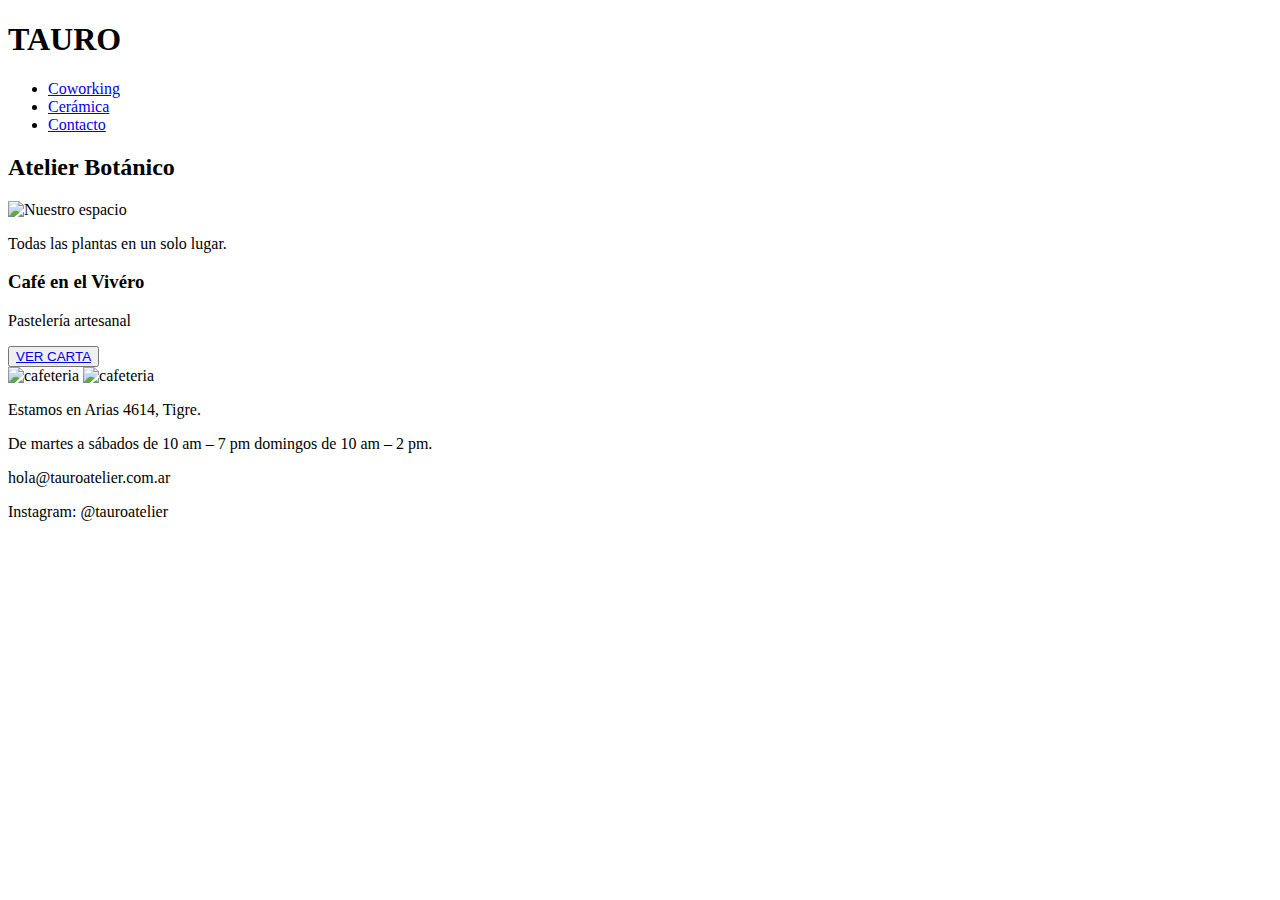
==== index.html @ 1984323c "initial commit" ====
<!DOCTYPE html>
<html lang="en">
<head>
    <meta charset="UTF-8">
    <meta http-equiv="X-UA-Compatible" content="IE=edge">
    <meta name="viewport" content="width=device-width, initial-scale=1.0">
    <link rel="stylesheet" href="css/estilo.css">
    <link rel="preconnect" href="https://fonts.googleapis.com">
    <link rel="preconnect" href="https://fonts.gstatic.com" crossorigin>
    <link rel="preconnect" href="https://fonts.googleapis.com">
    <link rel="preconnect" href="https://fonts.gstatic.com" crossorigin>
    <link rel="preconnect" href="https://fonts.googleapis.com">
    <link rel="preconnect" href="https://fonts.gstatic.com" crossorigin>
    <title>TAURO</title>
</head>
<body>
    <header>
    <div class="primerbloque">
        <h1>TAURO</h1>
        <nav>
            <ul>
                <li><a href="pages/coworking.html">Coworking</a></li>
                <li><a href="pages/ceramica.html">Cerámica</a></li>
                <li><a href="pages/contacto.html">Contacto</a></li>
            </ul>
        </nav>
    </div>
    </header>
     <main>
       <div class="atelier">
         <h2>Atelier Botánico</h2>
         <img class="img-1" src="./assets/VIVERRO.jpg" alt="Nuestro espacio">
         <p> Todas las plantas en un solo lugar.</p>
       </div>
       <div class="cafe-boton">
         <h3>Café en el Vivéro</h3>
         <p>Pastelería artesanal</p>
         <button class="boton"><a href="pages/carta.html">VER CARTA</a></button>
         </div>
         <div class="cafe-imagenes">
         <img class="img-2" src="./assets/cafe vivero.jpg" alt="cafeteria">
         <img class="img-3" src="./assets/mesacoffee.jpg" alt="cafeteria">
        </div>      
    </main>
    <footer class="contenedor-footer">
        <div class="footer-tauro">
                    
       
    <p>Estamos en Arias 4614, Tigre.</p>
    <P> De martes a sábados de 10 am – 7 pm
        domingos de 10 am – 2 pm.</P>
        <P>hola@tauroatelier.com.ar</P>
        <p>Instagram: @tauroatelier</p>
    </div>

    </footer>
</body>
</html>
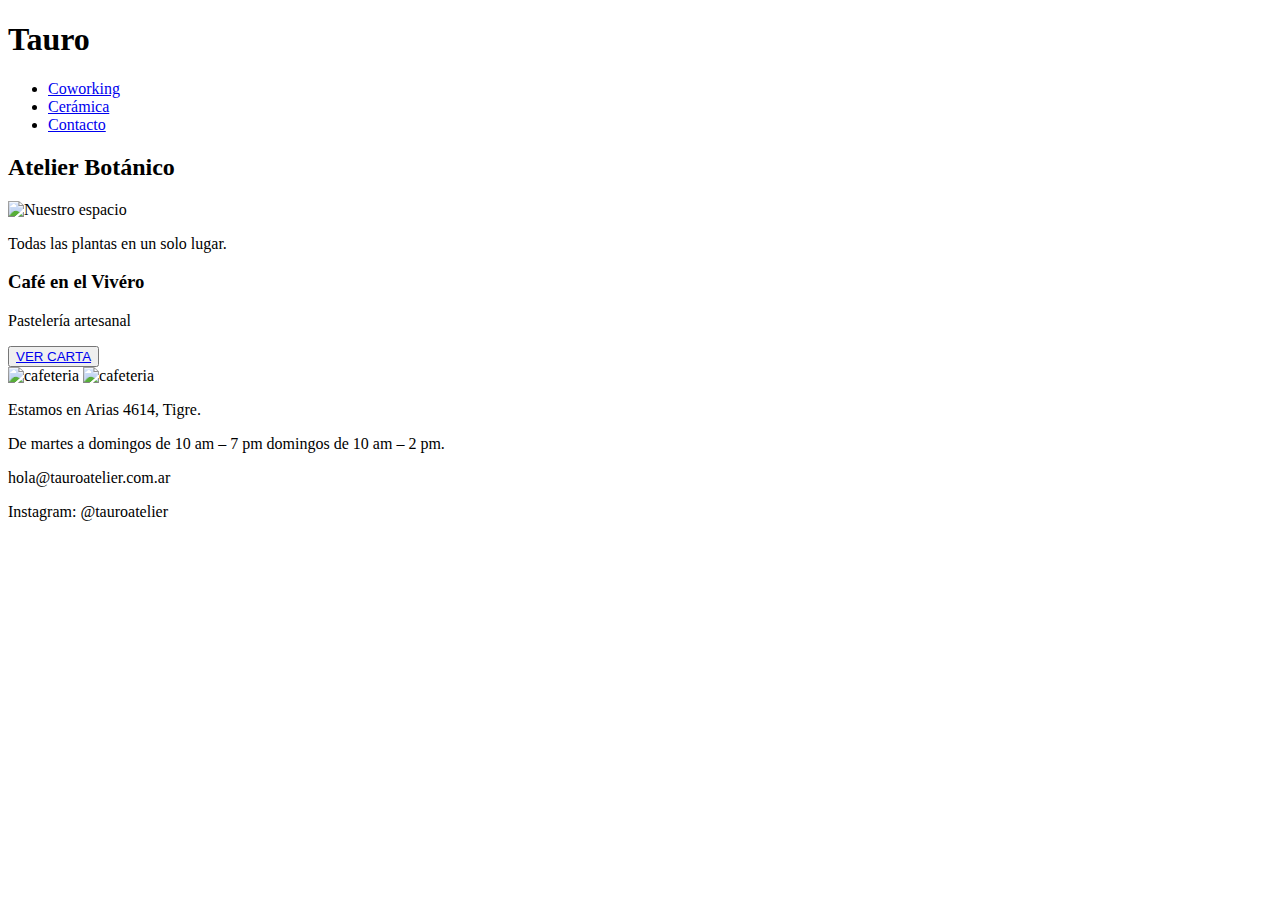
==== commit fbbb7e81: "eighth commit" ====
--- a/index.html
+++ b/index.html
@@ -4,19 +4,23 @@
     <meta charset="UTF-8">
     <meta http-equiv="X-UA-Compatible" content="IE=edge">
     <meta name="viewport" content="width=device-width, initial-scale=1.0">
-    <link rel="stylesheet" href="css/estilo.css">
+    
     <link rel="preconnect" href="https://fonts.googleapis.com">
     <link rel="preconnect" href="https://fonts.gstatic.com" crossorigin>
     <link rel="preconnect" href="https://fonts.googleapis.com">
     <link rel="preconnect" href="https://fonts.gstatic.com" crossorigin>
     <link rel="preconnect" href="https://fonts.googleapis.com">
     <link rel="preconnect" href="https://fonts.gstatic.com" crossorigin>
+
+
+    <link rel="stylesheet" href="css/estilo.css">
+    
     <title>TAURO</title>
 </head>
-<body>
+<body class="contenedor">
     <header>
     <div class="primerbloque">
-        <h1>TAURO</h1>
+        <h1>Tauro</h1>
         <nav>
             <ul>
                 <li><a href="pages/coworking.html">Coworking</a></li>
@@ -24,15 +28,14 @@
                 <li><a href="pages/contacto.html">Contacto</a></li>
             </ul>
         </nav>
-    </div>
     </header>
      <main>
        <div class="atelier">
          <h2>Atelier Botánico</h2>
          <img class="img-1" src="./assets/VIVERRO.jpg" alt="Nuestro espacio">
-         <p> Todas las plantas en un solo lugar.</p>
+         <p>Todas las plantas en un solo lugar.</p>
        </div>
-       <div class="cafe-boton">
+       <div class="cafeteria">
          <h3>Café en el Vivéro</h3>
          <p>Pastelería artesanal</p>
          <button class="boton"><a href="pages/carta.html">VER CARTA</a></button>
@@ -42,17 +45,17 @@
          <img class="img-3" src="./assets/mesacoffee.jpg" alt="cafeteria">
         </div>      
     </main>
-    <footer class="contenedor-footer">
+    <footer class="footer">
         <div class="footer-tauro">
                     
-       
-    <p>Estamos en Arias 4614, Tigre.</p>
-    <P> De martes a sábados de 10 am – 7 pm
+        <p>Estamos en Arias 4614, Tigre.</p>
+        <P> De martes a domingos de 10 am – 7 pm
         domingos de 10 am – 2 pm.</P>
         <P>hola@tauroatelier.com.ar</P>
         <p>Instagram: @tauroatelier</p>
     </div>
+    </footer>
 
-    </footer>
+    
 </body>
 </html>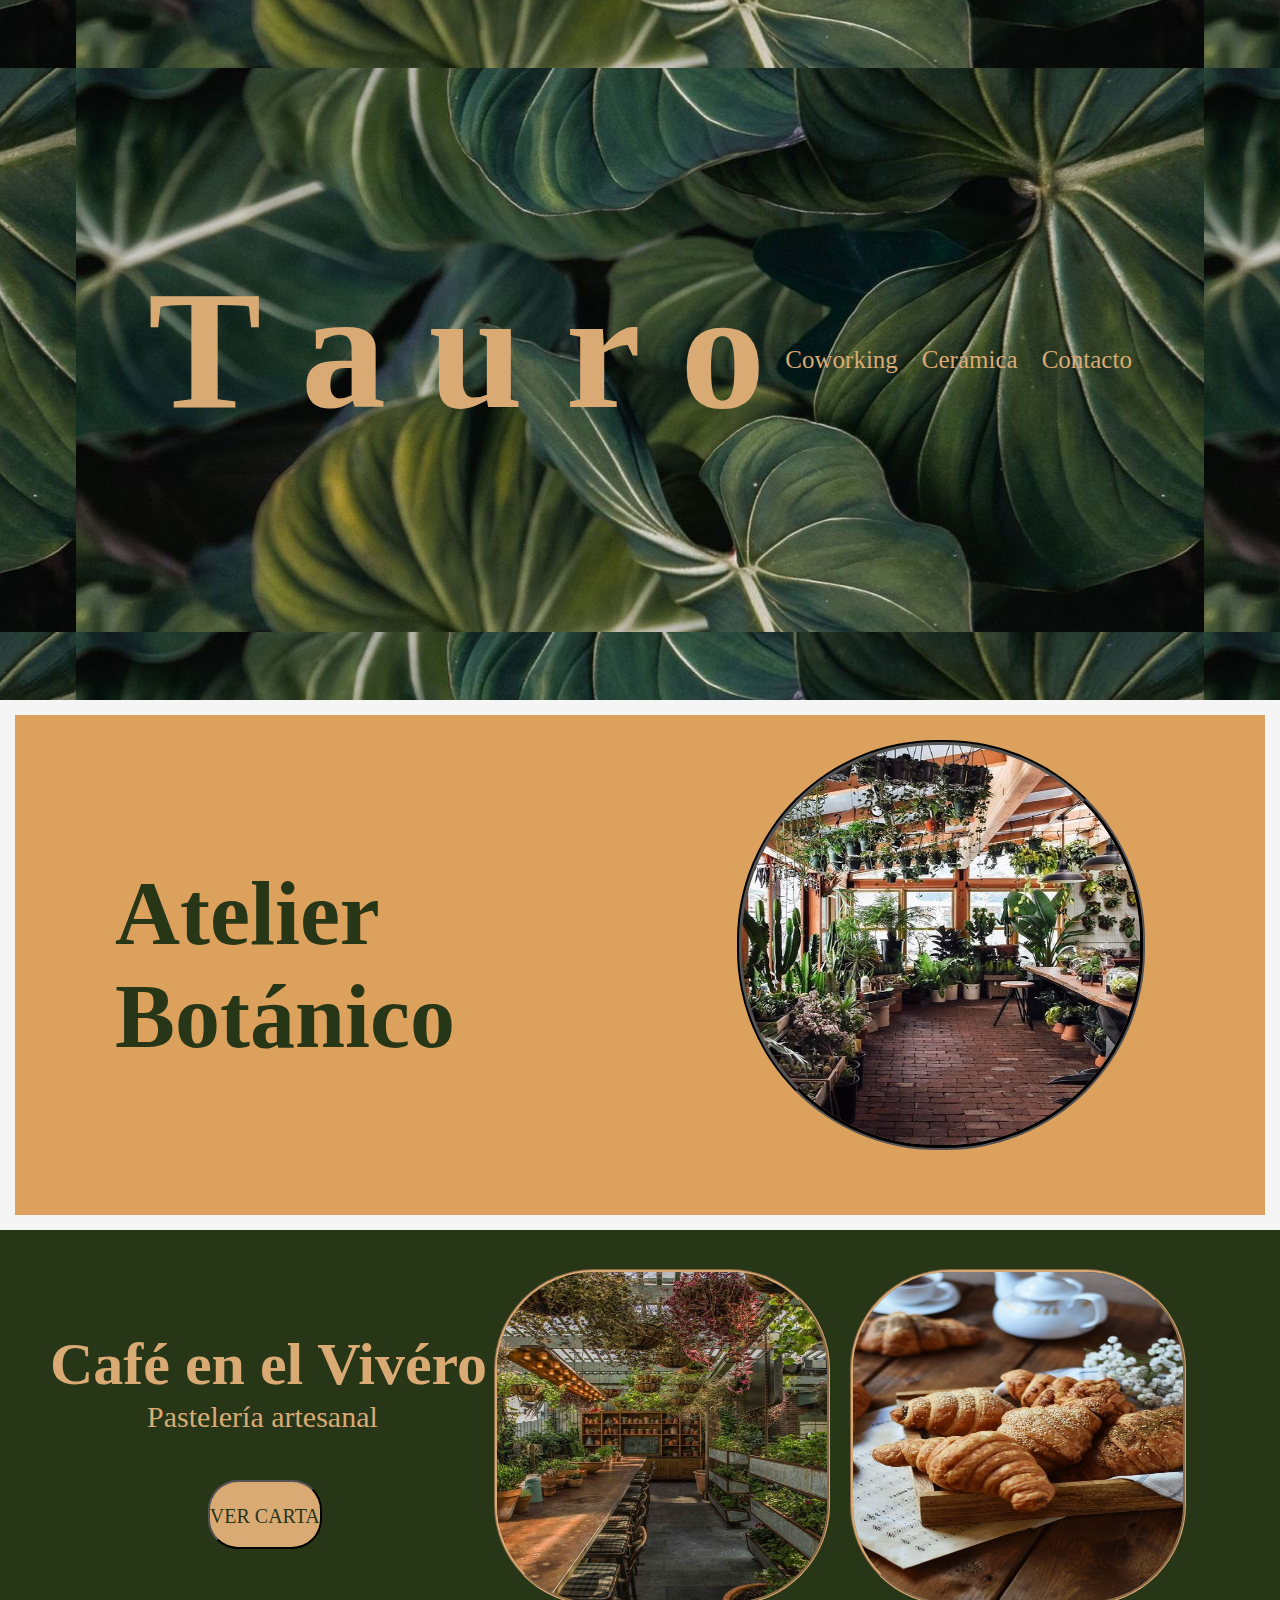
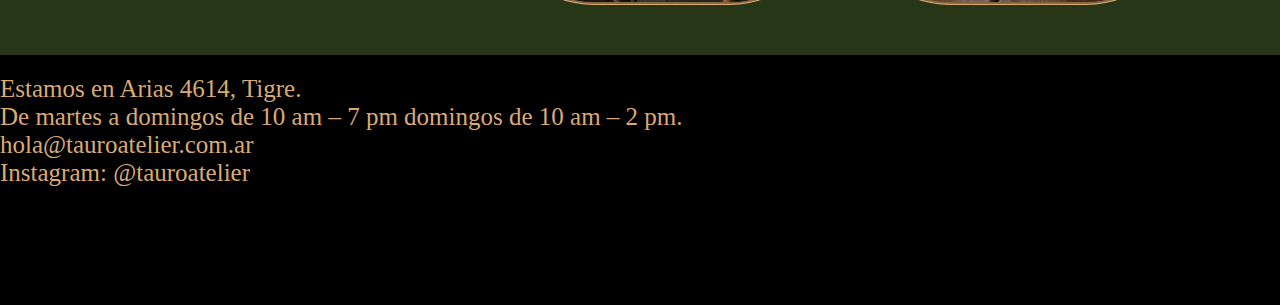
==== commit f35149a4: "cambio a develop" ====
--- a/index.html
+++ b/index.html
@@ -12,6 +12,11 @@
     <link rel="preconnect" href="https://fonts.googleapis.com">
     <link rel="preconnect" href="https://fonts.gstatic.com" crossorigin>
 
+    <!--Link Boostrap -->
+
+    <link href="https://cdn.jsdelivr.net/npm/bootstrap@5.2.0/dist/css/bootstrap.min.css" rel="stylesheet" integrity="sha384-gH2yIJqKdNHPEq0n4Mqa/HGKIhSkIHeL5AyhkYV8i59U5AR6csBvApHHNl/vI1Bx" crossorigin="anonymous">
+    
+    <!-- Link CSS-->
 
     <link rel="stylesheet" href="css/estilo.css">
     
@@ -20,7 +25,7 @@
 <body class="contenedor">
     <header>
     <div class="primerbloque">
-        <h1>Tauro</h1>
+        <h1>T a u r o</h1>
         <nav>
             <ul>
                 <li><a href="pages/coworking.html">Coworking</a></li>
@@ -32,9 +37,8 @@
      <main>
        <div class="atelier">
          <h2>Atelier Botánico</h2>
-         <img class="img-1" src="./assets/VIVERRO.jpg" alt="Nuestro espacio">
-         <p>Todas las plantas en un solo lugar.</p>
-       </div>
+         <img src="./assets/VIVERRO.jpg" alt="Nuestro espacio">
+        </div>
        <div class="cafeteria">
          <h3>Café en el Vivéro</h3>
          <p>Pastelería artesanal</p>
@@ -56,6 +60,8 @@
     </div>
     </footer>
 
-    
+    <!-- Script Boostrap-->
+    <script src="https://cdn.jsdelivr.net/npm/bootstrap@5.2.0/dist/js/bootstrap.bundle.min.js" integrity="sha384-A3rJD856KowSb7dwlZdYEkO39Gagi7vIsF0jrRAoQmDKKtQBHUuLZ9AsSv4jD4Xa" crossorigin="anonymous"></script>
 </body>
-</html>+</html>
+
--- a/css/estilo.css
+++ b/css/estilo.css
@@ -0,0 +1,900 @@
+*{
+    margin: 0px;
+    padding: 0px;
+       
+}
+ 
+
+.contenedor{
+    background-color: rgb(255, 255, 255);
+    display: grid;
+    grid-template-rows: repeat(4, fr);
+
+    grid-template-areas: 
+    "primerbloque"
+    "atelier"
+    "cafeteria"
+    "footer"
+    ;
+}
+
+ /* index header */ 
+
+ .primerbloque{
+    background-image: url(../assets/fondooo.jpg);
+    background-position: center;       
+    height: 700px;
+   
+    display: flex;
+    flex-direction: row;
+    justify-content: center;
+    align-items: center;
+
+    grid-area: primerbloque;
+    
+}
+
+.primerbloque h1{
+    color:#daaa74;
+    font-family: 'EB Garamond', serif;
+    text-align: center;
+    font-size: 170px;
+    
+    animation-name: fade-in;
+    animation-duration: 1s;
+   
+    }
+
+nav{
+    text-align: center;
+
+}
+
+
+.primerbloque nav{
+    text-align: center;
+    display: flex;
+    
+}
+    
+
+li{
+    display: inline-block;
+    
+}    
+
+ul li a{
+    color:#daaa74;
+    font-family: 'EB Garamond', serif;
+    font-size: 25px;     
+    display: inline-block;
+    justify-content: space-between;
+    margin-left: 20px;
+    margin-top: 20px;
+    text-align: center;
+   
+
+    text-decoration: none;
+       
+} 
+
+ul li a:hover{
+    color: #FEFAE0;
+
+}
+
+   
+ul{
+    list-style-type: none;
+   
+}
+
+/* index main */ 
+
+.atelier{
+    
+    height: 500px;
+    background-color: #DDA15E;
+    font-family: 'Roboto Mono', monospace;   
+    border: 15px;
+    border-style: solid;
+    border-color: whitesmoke;
+    display: flex;
+    justify-content: center;
+
+    grid-area: atelier;
+    
+}
+
+.atelier h2{
+    
+    position: relative;
+    font-size: 90px;
+    font-family: 'EB Garamond', serif;
+    color: #283618;
+    display: flex;
+    flex-direction: column;
+    justify-content: center;
+    text-align: start;
+    margin-left: 100px;
+   
+
+}
+
+
+.atelier img{
+    display: flex;
+    justify-content: center;
+    position: relative;
+    height: 400px;
+    width: 400px;
+    border-radius: 200px;
+    border: 5px;
+    border-style:groove;
+    border-color: #000000;
+    display: flex;
+    margin-right: 120px;
+    margin-top: 25px;
+
+}
+
+.cafe-imagenes{
+    background-color: #283618;
+    display: flex;
+    justify-content: center;
+    
+}
+
+.cafe-imagenes img{
+    background-color: #283618;
+    height: 330px;
+    width: 330px;
+    border-radius: 100px;
+    position: relative;
+    bottom: 40px;
+    left: 200px;
+    
+    display:flex;
+    justify-content: space-between;
+    margin: 10px;
+    
+    border-color: #daaa74;
+    border-style:groove;
+    
+    
+    
+}
+
+.cafeteria{
+    background-color:#283618;
+    color: #daaa74;
+    font-family: 'EB Garamond', serif;
+    display: flex;
+
+    grid-area: cafeteria;
+
+}
+
+.cafeteria h3{
+    font-size: 60px;
+    position: relative;
+    left: 50px;
+    top: 100px;
+
+}
+
+.cafeteria p{
+    font-size: 30px ;
+    position: relative;
+    right: 290px;
+    top: 170px;
+}
+    
+.boton{
+    background-color: #daaa74;
+    color: #283618;
+    font-size: 25px;
+    position: relative;
+    text-decoration: none;     
+    border-radius: 30px;
+    right: 460px;
+    top:250px
+    
+    
+}
+
+.boton:hover{
+    background-color: #FEFAE0;
+
+
+}
+
+.boton a{
+    text-decoration: none;
+    color:#283618;
+    font-size: 20px;
+    font-family: 'EB Garamond', serif;
+    
+}
+
+/* index footer */ 
+
+.footer{
+    grid-area: footer;
+}
+
+    
+
+.footer-tauro{
+    background-color: #000000;
+    color:#daaa74;
+    height: 250px;
+    
+}
+
+
+
+.footer-tauro p{
+    font-size: 25px;
+    position: relative;
+    top: 20px;
+    font-family: 'EB Garamond', serif;
+}
+
+/* estilos de carta */
+
+.contenedor-body{
+    display: grid;
+    grid-template-columns: (1,fr);
+    grid-template-rows: repeat(4, fr);
+    
+    grid-template-areas:
+    "nav-carta"
+    "contenedor-carta"
+    "contenedor-carta2"
+    "footer-carta"
+    ;
+
+}
+
+.contenedor-body h1{
+    display: flex;
+    flex-direction: row;
+    justify-content: center;
+}
+
+.contenedor-carta{
+    background-color: #283618;
+    height: 400px;
+    display: flex;
+
+    grid-area: contenedor-carta;
+
+}
+
+.nav-carta{
+    background-color:#daaa74;
+    color:#000000;
+    
+    grid-area: nav-carta;
+
+}
+
+.nav-carta h1{
+    color: #283618;
+    font-size: 75px;
+}
+
+.nav-carta a{
+    color: #283618;
+}
+
+
+.lista-cafe{
+    background-color:#8d591d;
+    color:#000000;
+    position: relative;
+    width: 320px;
+    height: 330px;
+    display: inline-block;
+    border-radius: 15px;
+    margin: 10px;
+    padding: 10px;
+    left: 100px;
+
+}
+
+.lista-cafe p{
+    color: #283618;
+    font-size: 30px;
+    text-align: center;
+    font-family:'Roboto Mono', monospace;
+
+}
+    
+
+
+
+
+.lista-cafe li{
+
+    font-family:'Roboto Mono', monospace;
+    
+
+}
+
+
+
+.lista-icedcoffee{
+    background-color:#daaa74;
+    color:#000000;
+    position: relative;
+    width: 320px;
+    height: 320px;
+    display: inline-block;
+    border-radius: 15px;
+    margin: 10px;
+    padding: 10px;
+    bottom: 180px;
+    left: 100px;
+    
+}
+
+.lista-icedcoffee p{
+    color: #283618;
+    font-size: 30px;
+    text-align: center;
+    font-family:'Roboto Mono', monospace;
+}
+
+
+.lista-icedcoffee li{
+    font-family:'Roboto Mono', monospace;
+}
+
+.lista-te{
+    background-color: #8d591d;
+    color: #000000;
+    position: relative;
+    width: 320px;
+    height: 320px;
+    display: inline-block;
+    border-radius: 15px;
+    margin: 10px;
+    padding: 10px;
+    bottom: 105px;
+    left: 100px;
+    
+}   
+    
+.lista-te p{
+    color: #283618;
+    font-size: 30px;
+    text-align: center;
+}
+
+
+
+.lista-te li{
+    font-family:'Roboto Mono', monospace;
+}
+
+
+.lista-cafe ul li{
+    display: block;
+    font-size: 18px;
+    margin-top: 5px;
+
+}
+    
+
+.lista-icedcoffee ul li{
+    display: block;
+    font-size: 18px;
+    margin-top: 10px;
+}
+
+.lista-te ul li{
+    display: block;
+    font-size: 18px;
+    margin-top: 10px;
+}
+
+.contenedor-carta2{
+    background-color: #daaa74;
+    display: flex;
+    height: 400px;
+    
+    grid-area: contenedor-carta2;
+}
+
+
+.brunch{
+    background-color:#8d591d;
+    height: 320px;
+    width: 320px;
+    border-radius: 10px;
+    position: relative;
+    display: inline-block;
+
+    margin: 10px;
+    padding: 10px;
+    left: 100px;
+}
+
+.brunch p{
+    color: #283618;
+    font-size: 30px;
+    text-align: center;
+
+}
+
+
+.brunch ul li{
+    display: block;
+    font-size: 18px;
+    margin-top: 10px;
+    font-family:'Roboto Mono', monospace;
+  
+}
+
+.tortas{
+    background-color: #283618;
+    width: 320px;
+    height: 320px;
+    border-radius: 15px;
+    top: 30px;
+
+    display: inline-block;
+    position: relative;
+    margin: 10px;
+    padding: 10px;
+    left: 100px;
+     
+}
+
+.tortas p{
+    color:#daaa74;
+    font-size: 30px;
+    text-align: center;
+}
+
+.tortas ul li{
+    display: block;
+    font-size: 18px;
+    margin-top: 10px;
+    font-family:'Roboto Mono', monospace;
+
+}
+
+.jugos{
+    background-color:#8d591d;
+    height: 320px;
+    width: 320px;
+    border-radius: 10px;
+
+    position: relative;
+    display: inline-block;
+    margin: 10px;
+    padding: 10px;
+    left: 100px;
+
+}
+
+.jugos p{
+    color: #283618;
+    font-size: 30px;
+    text-align: center;
+
+}
+
+.jugos ul li{
+    display: block;
+    font-size: 18px;
+    margin-top: 10px;
+    font-family:'Roboto Mono', monospace;
+
+}
+
+.footer-carta{
+    background-color:#283618;
+    height: 100px;
+
+    grid-area: footer-carta;
+    
+    
+
+} 
+
+.footer-carta p{
+    animation-name: fade-in;
+    animation-duration: 1s;
+
+
+}
+
+
+@keyframes fade-in{
+    0% {
+        transform: translateX(-200px);
+    }
+    100%{
+        transform: translateX(0px);
+    }
+}
+
+
+.footer-carta p{
+    color: #DDA15E;
+    font-size: 35px;
+    position: relative;
+    text-align: center;
+    top: 10px;
+    font-family:'EB Garamond', serif;
+
+}
+
+/* header contacto */
+
+.contenedor-contacto{
+    display: grid;
+
+    grid-template-columns: repeat(1,fr);
+    grid-template-rows: repeat(3,fr);
+    
+    grid-template-areas: 
+    "contacto-nav"
+    "main-contacto"
+    "footer-contacto"
+    ;
+}
+
+.contacto-nav{
+    background-color: #000000;
+    height: 150px;
+    text-align: center;
+    font-size: 40px;
+    display: block;
+
+    grid-area: contacto-nav;
+}
+
+.contacto-nav h3{
+    color:aliceblue;
+    font-family:'EB Garamond', serif; 
+    
+}
+
+/* main contacto */
+
+.main-contacto{
+    background-image: url(../assets/fondo1.jpg);
+    opacity: 0.9;
+    position: relative;
+    height: 400px;
+    font-size: 25px;
+    font-family: 'Roboto Mono', monospace;
+    display: block;
+    text-align: center;
+    color: #FEFAE0;
+
+    grid-area: main-contacto;
+}
+
+.nombre-contacto{
+    position: relative;
+    font-family: 'EB Garamond', serif;
+    font-size: 30px;
+    left: 30px;
+    color:#daaa74;
+    
+}
+
+.mail-contacto{
+    position: relative;
+    font-family: 'EB Garamond', serif;
+    font-size: 30px;
+    right: 10px;
+    border-radius: 15px;
+    color:#daaa74;
+    
+}
+
+.mensaje-mail{
+    position: relative;
+    font-family: 'EB Garamond', serif;
+    font-size: 30px;
+    left: 30px;
+    border-radius: 15px;
+    text-align: center;
+    color:#daaa74;
+    
+}
+
+.casilla-mensaje{
+    position: relative;
+    font-family: 'EB Garamond', serif;
+    left: 30px;
+    border-radius: 10px;
+    font-size: 25px;
+    text-align: center;
+
+}
+
+.boton-enviar{
+    border-radius: none;
+    background-color:#daaa74;
+    height: 25px;
+    width: 50px;
+    position: relative;
+    left: 50px;
+
+}
+
+.boton-enviar:hover{
+    background-color: #FEFAE0;
+}
+
+/* footer contacto */
+
+.footer-contacto h4{
+    color:#daaa74;
+    text-align: center;
+    font-size: 30px;
+    position: relative;
+    top: 50px;     
+    font-family:'EB Garamond', serif; 
+}
+
+.footer-contacto{
+    background-color: #000000;
+    height: 150px;
+
+    grid-area: footer-contacto;
+}
+
+
+/* ceramica header */
+
+.ceramica-contenedor h1{
+    color: #FEFAE0;
+    font-size: 90px;
+}
+
+/* main ceramica*/
+
+.ceramica-contenedor{
+    background-image: url(../assets/fondooo.jpg);
+    font-family: 'Roboto Mono', monospace;
+    height: 200px;
+    
+}
+
+.main-tienda{
+    background-color: #000000;
+    display: flex;
+    flex-direction: row;
+    justify-content: center;
+}
+
+.contenedor-tienda{
+    background-color: #283618;
+    height: 200px;
+    width: 200px;
+    display: flex;
+    justify-content: center;
+    align-items: center;
+}
+
+.contenedor-tienda img{
+    height: 150px;
+    width: 150px;
+    display: flex;
+    justify-content: center;
+    align-items: center;
+    
+}
+
+.contenedor-tienda1{
+    background-color:#daaa74;
+    height: 200px;
+    width: 200px;
+    display: flex;
+    flex-direction: row;
+    justify-content: center;
+    align-items: center;
+
+}
+
+.contenedor-tienda1 img{
+    height: 150px;
+    width: 150px;
+   
+}
+
+.contenedor-tienda2{
+    background-color: #283618;
+    height: 200px;
+    width: 200px;
+    display: flex;
+    flex-direction: row;
+    justify-content: center;
+    align-items: center;
+
+}
+
+.contenedor-tienda2 img{
+    height: 150px;
+    width: 150px;
+    
+}
+
+.contenedor-tienda3{
+    background-color: #daaa74;
+    height: 200px;
+    width: 200px;
+    display: flex;
+    justify-content: center;
+    align-items: center;
+
+}
+
+.contenedor-tienda3 img{
+    height: 150px;
+    width: 150px;
+    
+}
+
+.contenedor-tienda4{
+    background-color: #283618;
+    height: 200px;
+    width: 200px;
+    display: flex;
+    justify-content: center;
+    align-items: center;
+
+}
+
+.contenedor-tienda4 img{
+    height: 150px;
+    width: 150px;
+    
+}
+
+.encabezado-ceramica{
+    background-color:rgb(16, 80, 53);
+    height: 50px;
+   
+}
+
+/* footer ceramica */
+
+.footer-ceramica{
+    background-image: url(../assets/fondooo.jpg);
+    height: 200px;
+
+}
+
+.coworking{
+    background-color: #283618;
+}
+
+.coworking h1{
+    font-size: 70px;
+    color:#daaa74;
+}
+
+.main-coworking{
+    background-color: #000000;
+    height: 500px;
+}
+
+.img-coworking{
+    height: 400px;
+    width: 400px;
+   
+}
+
+
+.footer-coworking{
+    background-color:#283618;
+    height: 150px;
+    color:#daaa74
+}
+
+
+/* body taller de ceramica */
+
+.taller-ceramica{
+    background-color: #283618;
+    height: 800px;
+
+}
+
+
+
+@media screen and (max-width:480px) {
+
+.primerbloque h1{
+
+    font-size: 200px;
+
+    }
+
+
+     .primerbloque nav{
+        display: flex;
+        flex-direction: column;
+     }
+
+    
+ 
+    .atelier h2{
+        font-size: 120px;
+        display: flex;
+
+    }
+
+    .atelier img{
+    right: 50px;
+
+    }
+
+
+    .atelier p{
+        font-size: 40px;
+        
+    }
+
+    .cafeteria{
+        height: 350px;
+    
+    }
+
+    .cafe-imagenes img{
+        
+        height: 230px;
+        width: 230px;
+        border-radius: 150px;
+            
+        
+    }
+    
+    .cafeteria h3{
+        font-size: 80px;
+        left: 300px;
+        bottom: 50px;
+        
+    
+    }
+    
+    .cafeteria p{
+        font-size: 50px ;
+        position: relative;
+        
+    }
+
+
+    .boton{
+        font-size: 25px;
+        border-radius: 30px;
+    
+    }
+
+    .boton a{
+        font-size: 10px;
+        
+        
+    }
+
+
+    .footer-tauro p{
+        font-size: 30px;
+        left: 120px;
+
+    }
+    
+
+
+
+}
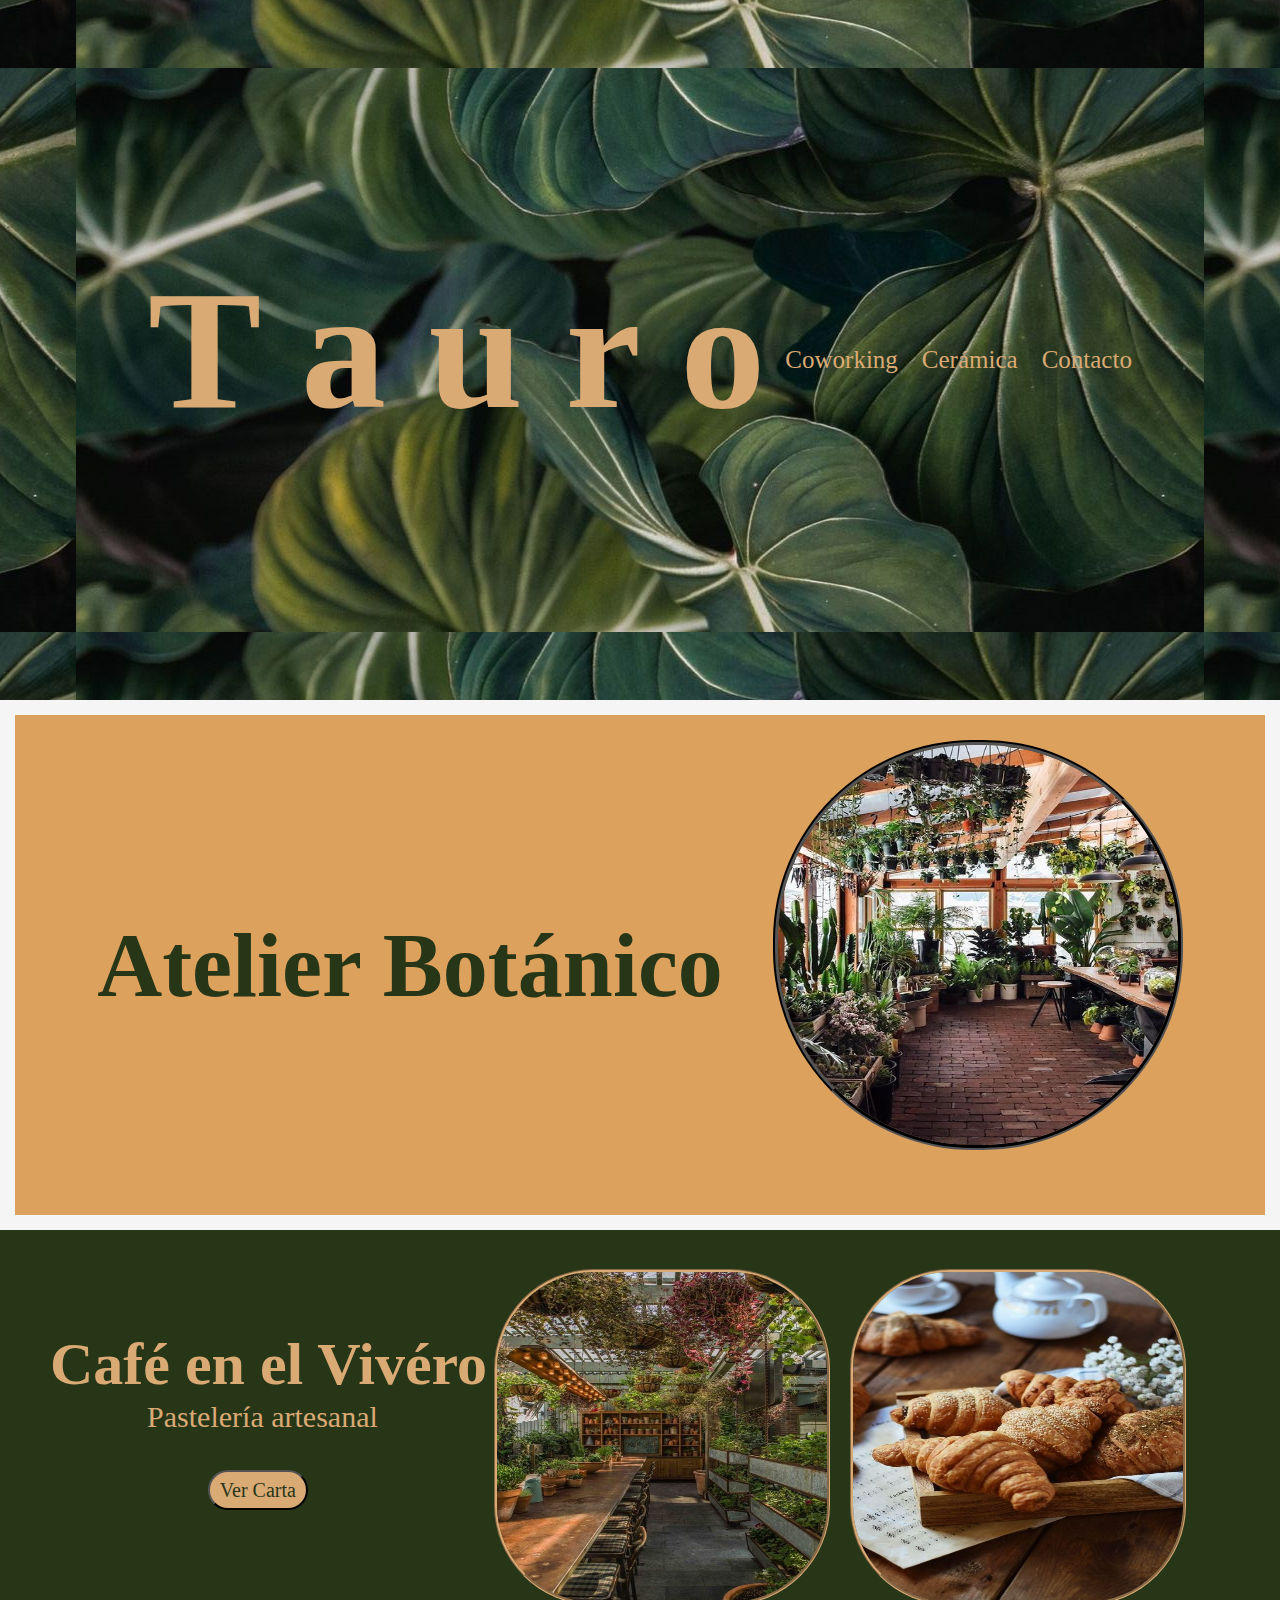
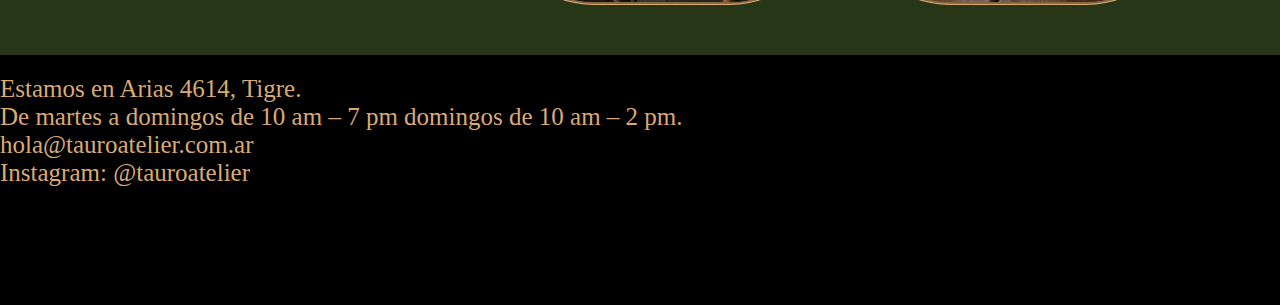
==== commit 763eaa9c: "cambioss" ====
--- a/index.html
+++ b/index.html
@@ -37,12 +37,13 @@
      <main>
        <div class="atelier">
          <h2>Atelier Botánico</h2>
+         
          <img src="./assets/VIVERRO.jpg" alt="Nuestro espacio">
         </div>
        <div class="cafeteria">
          <h3>Café en el Vivéro</h3>
          <p>Pastelería artesanal</p>
-         <button class="boton"><a href="pages/carta.html">VER CARTA</a></button>
+         <button class="boton"><a href="pages/carta.html">Ver Carta</a></button>
          </div>
          <div class="cafe-imagenes">
          <img class="img-2" src="./assets/cafe vivero.jpg" alt="cafeteria">
@@ -50,8 +51,7 @@
         </div>      
     </main>
     <footer class="footer">
-        <div class="footer-tauro">
-                    
+        <div class="footer-tauro">          
         <p>Estamos en Arias 4614, Tigre.</p>
         <P> De martes a domingos de 10 am – 7 pm
         domingos de 10 am – 2 pm.</P>
--- a/css/estilo.css
+++ b/css/estilo.css
@@ -116,7 +116,7 @@
     flex-direction: column;
     justify-content: center;
     text-align: start;
-    margin-left: 100px;
+    
    
 
 }
@@ -133,9 +133,9 @@
     border-style:groove;
     border-color: #000000;
     display: flex;
-    margin-right: 120px;
+    margin-left: 50px;
     margin-top: 25px;
-
+   
 }
 
 .cafe-imagenes{
@@ -192,13 +192,14 @@
     
 .boton{
     background-color: #daaa74;
+    height: 40px;
+    width: 100px;
     color: #283618;
-    font-size: 25px;
     position: relative;
     text-decoration: none;     
     border-radius: 30px;
     right: 460px;
-    top:250px
+    top:240px
     
     
 }
@@ -815,7 +816,8 @@
 
 @media screen and (max-width:480px) {
 
-.primerbloque h1{
+
+    .primerbloque h1{
 
     font-size: 200px;
 
@@ -823,7 +825,7 @@
 
 
      .primerbloque nav{
-        display: flex;
+        display:block;
         flex-direction: column;
      }
 
@@ -846,55 +848,42 @@
         
     }
 
-    .cafeteria{
-        height: 350px;
-    
-    }
+
 
     .cafe-imagenes img{
-        
-        height: 230px;
-        width: 230px;
-        border-radius: 150px;
-            
-        
-    }
-    
-    .cafeteria h3{
-        font-size: 80px;
-        left: 300px;
-        bottom: 50px;
-        
-    
-    }
-    
-    .cafeteria p{
-        font-size: 50px ;
-        position: relative;
-        
-    }
-
-
-    .boton{
-        font-size: 25px;
-        border-radius: 30px;
-    
-    }
-
-    .boton a{
-        font-size: 10px;
+        background-color: #283618;
+        height: 150px;
+        width: 150px;
         
         
-    }
-
-
-    .footer-tauro p{
-        font-size: 30px;
-        left: 120px;
-
-    }
-    
-
-
-
-}
+        display:flex;
+        justify-content: space-between;
+        
+
+        
+      } 
+
+   
+    .boton{
+        height: 15px; 
+        width: 15px;
+
+    }
+
+
+
+    .boton a{
+            text-decoration: none;
+            color:#283618;
+            font-size: 20px;
+            font-family: 'EB Garamond', serif;
+            
+    }
+
+    }
+
+
+
+
+
+}
